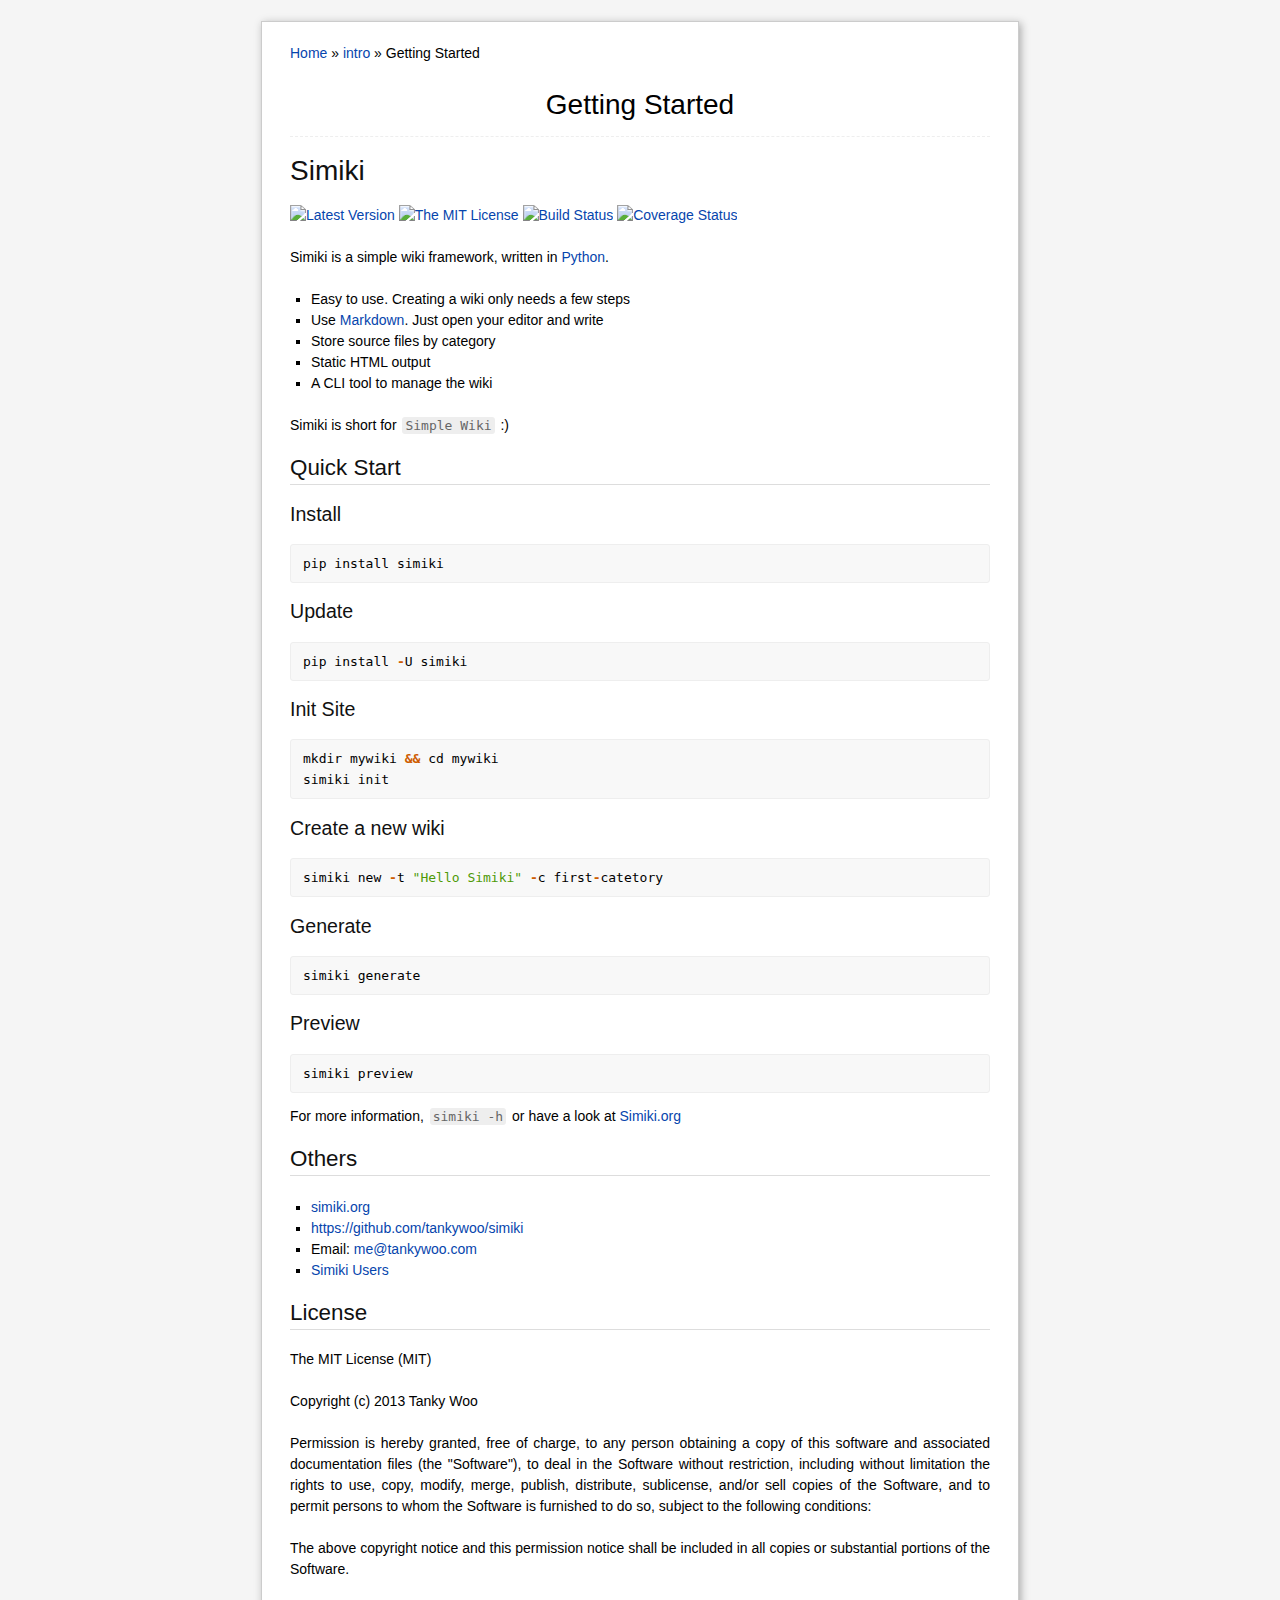
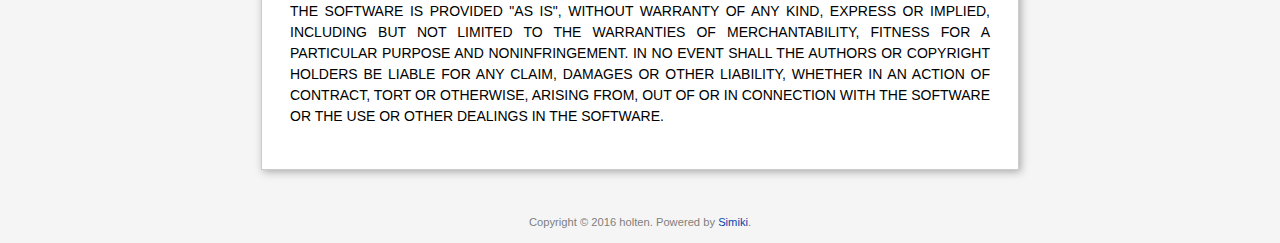
==== intro/gettingstarted.html @ 84a30e35 "first commit" ====
<!DOCTYPE HTML>
<html>
    <head>
        <link rel="Stylesheet" type="text/css" href="/static/css/style.css">
        <link rel="Stylesheet" type="text/css" href="/static/css/tango.css">
        <link rel="shortcut icon" href="/favicon.ico" type="image/x-icon">
        <link rel="icon" href="/favicon.ico" type="image/x-icon">
        <title>Getting Started - wiki·holten</title>
        <meta name="keywords" content="holten,wiki"/>
        <meta name="description" content="holten wiki"/>
        <meta http-equiv="Content-Type" content="text/html; charset=UTF-8">
    </head>

    <body>
        <div id="container">
            
<div id="header">
  <div id="post-nav"><a href="/">Home</a>&nbsp;»&nbsp;<a href="/#intro">intro</a>&nbsp;»&nbsp;Getting Started</div>
</div>
<div class="clearfix"></div>
<div id="title">Getting Started</div>
  <div id="content">
  <h1 id="simiki">Simiki</h1>
<p><a href="https://pypi.python.org/pypi/simiki"><img alt="Latest Version" src="http://img.shields.io/pypi/v/simiki.svg" /></a>
<a href="https://github.com/tankywoo/simiki/blob/master/LICENSE"><img alt="The MIT License" src="http://img.shields.io/badge/license-MIT-yellow.svg" /></a>
<a href="https://travis-ci.org/tankywoo/simiki"><img alt="Build Status" src="https://travis-ci.org/tankywoo/simiki.svg" /></a>
<a href="https://coveralls.io/r/tankywoo/simiki"><img alt="Coverage Status" src="https://img.shields.io/coveralls/tankywoo/simiki.svg" /></a></p>
<p>Simiki is a simple wiki framework, written in <a href="https://www.python.org/">Python</a>.</p>
<ul>
<li>Easy to use. Creating a wiki only needs a few steps</li>
<li>Use <a href="http://daringfireball.net/projects/markdown/">Markdown</a>. Just open your editor and write</li>
<li>Store source files by category</li>
<li>Static HTML output</li>
<li>A CLI tool to manage the wiki</li>
</ul>
<p>Simiki is short for <code>Simple Wiki</code> :)</p>
<h2 id="quick-start">Quick Start</h2>
<h3 id="install">Install</h3>
<div class="hlcode"><pre><span class="n">pip</span> <span class="n">install</span> <span class="n">simiki</span>
</pre></div>


<h3 id="update">Update</h3>
<div class="hlcode"><pre><span class="n">pip</span> <span class="n">install</span> <span class="o">-</span><span class="n">U</span> <span class="n">simiki</span>
</pre></div>


<h3 id="init-site">Init Site</h3>
<div class="hlcode"><pre><span class="n">mkdir</span> <span class="n">mywiki</span> <span class="o">&amp;&amp;</span> <span class="n">cd</span> <span class="n">mywiki</span>
<span class="n">simiki</span> <span class="n">init</span>
</pre></div>


<h3 id="create-a-new-wiki">Create a new wiki</h3>
<div class="hlcode"><pre><span class="n">simiki</span> <span class="n">new</span> <span class="o">-</span><span class="n">t</span> <span class="s">&quot;Hello Simiki&quot;</span> <span class="o">-</span><span class="n">c</span> <span class="n">first</span><span class="o">-</span><span class="n">catetory</span>
</pre></div>


<h3 id="generate">Generate</h3>
<div class="hlcode"><pre><span class="n">simiki</span> <span class="n">generate</span>
</pre></div>


<h3 id="preview">Preview</h3>
<div class="hlcode"><pre><span class="n">simiki</span> <span class="n">preview</span>
</pre></div>


<p>For more information, <code>simiki -h</code> or have a look at <a href="http://simiki.org">Simiki.org</a></p>
<h2 id="others">Others</h2>
<ul>
<li><a href="http://simiki.org">simiki.org</a></li>
<li><a href="https://github.com/tankywoo/simiki">https://github.com/tankywoo/simiki</a></li>
<li>Email: <a href="&#109;&#97;&#105;&#108;&#116;&#111;&#58;&#109;&#101;&#64;&#116;&#97;&#110;&#107;&#121;&#119;&#111;&#111;&#46;&#99;&#111;&#109;">&#109;&#101;&#64;&#116;&#97;&#110;&#107;&#121;&#119;&#111;&#111;&#46;&#99;&#111;&#109;</a></li>
<li><a href="https://github.com/tankywoo/simiki/wiki/Simiki-Users">Simiki Users</a></li>
</ul>
<h2 id="license">License</h2>
<p>The MIT License (MIT)</p>
<p>Copyright (c) 2013 Tanky Woo</p>
<p>Permission is hereby granted, free of charge, to any person obtaining a copy of
this software and associated documentation files (the "Software"), to deal in
the Software without restriction, including without limitation the rights to
use, copy, modify, merge, publish, distribute, sublicense, and/or sell copies of
the Software, and to permit persons to whom the Software is furnished to do so,
subject to the following conditions:</p>
<p>The above copyright notice and this permission notice shall be included in all
copies or substantial portions of the Software.</p>
<p>THE SOFTWARE IS PROVIDED "AS IS", WITHOUT WARRANTY OF ANY KIND, EXPRESS OR
IMPLIED, INCLUDING BUT NOT LIMITED TO THE WARRANTIES OF MERCHANTABILITY, FITNESS
FOR A PARTICULAR PURPOSE AND NONINFRINGEMENT. IN NO EVENT SHALL THE AUTHORS OR
COPYRIGHT HOLDERS BE LIABLE FOR ANY CLAIM, DAMAGES OR OTHER LIABILITY, WHETHER
IN AN ACTION OF CONTRACT, TORT OR OTHERWISE, ARISING FROM, OUT OF OR IN
CONNECTION WITH THE SOFTWARE OR THE USE OR OTHER DEALINGS IN THE SOFTWARE.</p>
</div>

        </div>
        <div id="footer">
            <span>
                Copyright © 2016 holten.
                Powered by <a href="http://simiki.org/" target="_blank">Simiki</a>.
            </span>
        </div>
        
    </body>
</html>
---- static/css/style.css ----
/*  
Theme Name: Simple
Author: Tanky Woo<me@tankywoo.com>
Author URI: http://www.wutianqi.com/
Description: Default theme for simiki.
Version: 0.1
License: The MIT License (MIT)
Tags: simple, single-columns, code, codehighlight, white, markdown
*/

/* Global Configuration */
/* IE6 ignores this and uses default size of 16pt */
html>body { font-size: 14px; }

html {
    font-size: 100%;
    overflow-y: scroll;
    -webkit-text-size-adjust: 100%;
    -ms-text-size-adjust: 100%;
}

body {
    font-family: "Helvetica Neue", "Segoe UI", Arial, Sans-Serif;
    line-height: 1.5em;
    background-color: whitesmoke;
}

a { color: #0645ad; text-decoration: none; }
a:visited { color: #0b0080; }
a:hover { color: #06e; text-decoration: underline; }
a:active { color: #faa700; }

p { margin: 0 0 1.5em 0; text-align: justify; }

h1, h2, h3, h4, h5, h6 {
    font-weight: normal;
    color: #111;
    line-height: 1em;
}

h1 { font-size: 2.0em; }
h2 { font-size: 1.6em; border-bottom: 1px solid #ddd; padding-bottom: 5px; overflow:hidden }
h3 { font-size: 1.4em; }
h4 { font-size: 1.2em; }
h5 { font-size: 1.0em; }
h6 { font-size: 0.8em; }

blockquote {
    color: #666;
    margin: 0;
    padding-left: 3em;
    border-left: 0.4em #eee solid;
}

hr {
    border: 1px solid silver;
    margin: 1em 0;
    padding: 0;
}

b, strong { font-weight: bold; }

ul, ol {
    margin: 1.5em 0;
    padding-left: 1.5em;
    line-height: 1.5em;
}

ul li { list-style-type: square; }

ul li p { margin: 0; }

img {
    border: 0;
    vertical-align: middle;
    margin: 0 auto;
    max-width: 100%;
}

table {
    border-collapse: collapse;
    border-spacing: 0;
    margin-bottom: 1em;
    border: 1px solid #ccc;
}

td {
    vertical-align: top;
    padding: 3px 6px;
}

/* Optimization for pre and code tag */
pre, code { 
    font-family: Consolas, "DejaVu Sans Mono", "Lucida Console", Monaco, Andale Mono, "MS Gothic", monospace;
    font-size: 13px;
    border-radius: 3px;
    -moz-border-radius: 3px;
    -webkit-border-radius: 3px;
    overflow: auto;
}

code {
    color: #666;
    background-color: #eee;
    margin: 0 2px;
    padding: 1px 3px;
}

pre { 
    border: 1px solid #eee;
    padding: 8px 12px;
    white-space: pre;
    white-space: -moz-pre-wrap; /* Firefox */
    white-space: -pre-wrap;     /* ancient Opera */
    white-space: -o-pre-wrap;   /* newer Opera */
    white-space: pre-wrap;      /* Chrome; W3C standard */
    word-wrap: break-word;      /* IE */
}

pre code {
    border: 0px !important;
    padding: 0;
    color: #000;
    background-color: #f8f8f8;
}

/* Custom Configuration */
#container {
    background: white;
    width: 50em;
    line-height: 1.5em;
    margin: 1.5em auto 3em auto;
    padding: 1.5em 2em;
    border: 1px solid #ccc;
    box-shadow: 2px 2px 8px #aaa;
    -webkit-box-shadow: 2px 2px 8px #aaa;
    -moz-box-shadow: 2px 2px 8px #aaa;
}

#wiki_title, #title {
    text-align: center;
    font-size: 2em;
    line-height: 1.5em;
    padding-bottom: 10px;
    margin: 20px 0;
}

#title {
    border-bottom: 1px dashed #eee;
}

#header {
}

#footer {
    margin: 10px auto;
    color: grey;
    font-size: 80%;
    text-align: center;
}

li.pagelist {
    width: 100%;
    margin-right: 1.5em;
    list-style-type: none;
    white-space: nowrap;
    overflow: hidden;
}

li.pagelist:before {
    content: "\0BB \020";
}

#index ul { margin: 0; }

/* Table of Contents */
.toc {
    margin: 0 0.5em;
    padding: 0.5em 1em;
    border: 1px solid silver;
    background-color: #ecf5ff;
    float: right;
    display: block;
    font-size: 90%;
}

.toc > .toctitle {
    display: block;
    text-align: center;
    font-weight: bold;
    margin-bottom: 1em;
}

.toc ul {
    margin: 0;
}

/* Hackers */
/* Hacker for codehilite */
table.codehilitetable {
    border-collapse: separate;
    border: 1px solid #eee;
    margin: 14px 0;
    border-radius: 3px;
    -moz-border-radius: 3px;
    -webkit-border-radius: 3px;
}

.codehilitetable pre {
    margin: 0;
    border: 0 none;
    box-shadow: none;
    -webkit-box-shadow: none;
    -moz-box-shadow: none;
}

.codehilitetable td {
    border: 0 none;
    padding: 0;
    margin: 0;
}

/* Clear the float problem */
.clearfix:after {
    visibility: hidden;
    clear: both;
    font-size: 0;
    content: ".";
    display: block;
    height: 0;
}


table.hlcodetable {
    border: 1px solid #eee;
    border-collapse: separate !important;
    border-radius: 3px;
    -moz-border-radius: 3px;
    -webkit-border-radius: 3px;
}

.hlcodetable td {
    padding: 0;
    border: none;
}

.hlcodetable .linenodiv {
    border-right: 1px solid #ccc;
}

.hlcodetable .linenodiv pre {
    margin: 0;
    border: none;
}

.hlcodetable .hlcode pre {
    margin: 0;
    border: none;
}
---- static/css/tango.css ----
pre .hll { background-color: #ffffcc }
pre  { background: #f8f8f8; }
pre .c { color: #8f5902; font-style: italic } /* Comment */
pre .g { color: #000000 } /* Generic */
pre .k { color: #204a87; font-weight: bold } /* Keyword */
pre .l { color: #000000 } /* Literal */
pre .n { color: #000000 } /* Name */
pre .o { color: #ce5c00; font-weight: bold } /* Operator */
pre .x { color: #000000 } /* Other */
pre .p { color: #000000; font-weight: bold } /* Punctuation */
pre .cm { color: #8f5902; font-style: italic } /* Comment.Multiline */
pre .cp { color: #8f5902; font-style: italic } /* Comment.Preproc */
pre .c1 { color: #8f5902; font-style: italic } /* Comment.Single */
pre .cs { color: #8f5902; font-style: italic } /* Comment.Special */
pre .gd { color: #a40000 } /* Generic.Deleted */
pre .ge { color: #000000; font-style: italic } /* Generic.Emph */
pre .gr { color: #ef2929 } /* Generic.Error */
pre .gh { color: #000080; font-weight: bold } /* Generic.Heading */
pre .gi { color: #00A000 } /* Generic.Inserted */
pre .go { color: #000000; font-style: italic } /* Generic.Output */
pre .gp { color: #8f5902 } /* Generic.Prompt */
pre .gs { color: #000000; font-weight: bold } /* Generic.Strong */
pre .gu { color: #800080; font-weight: bold } /* Generic.Subheading */
pre .gt { color: #a40000; font-weight: bold } /* Generic.Traceback */
pre .kc { color: #204a87; font-weight: bold } /* Keyword.Constant */
pre .kd { color: #204a87; font-weight: bold } /* Keyword.Declaration */
pre .kn { color: #204a87; font-weight: bold } /* Keyword.Namespace */
pre .kp { color: #204a87; font-weight: bold } /* Keyword.Pseudo */
pre .kr { color: #204a87; font-weight: bold } /* Keyword.Reserved */
pre .kt { color: #204a87; font-weight: bold } /* Keyword.Type */
pre .ld { color: #000000 } /* Literal.Date */
pre .m { color: #0000cf; font-weight: bold } /* Literal.Number */
pre .s { color: #4e9a06 } /* Literal.String */
pre .na { color: #c4a000 } /* Name.Attribute */
pre .nb { color: #204a87 } /* Name.Builtin */
pre .nc { color: #000000 } /* Name.Class */
pre .no { color: #000000 } /* Name.Constant */
pre .nd { color: #5c35cc; font-weight: bold } /* Name.Decorator */
pre .ni { color: #ce5c00 } /* Name.Entity */
pre .ne { color: #cc0000; font-weight: bold } /* Name.Exception */
pre .nf { color: #000000 } /* Name.Function */
pre .nl { color: #f57900 } /* Name.Label */
pre .nn { color: #000000 } /* Name.Namespace */
pre .nx { color: #000000 } /* Name.Other */
pre .py { color: #000000 } /* Name.Property */
pre .nt { color: #204a87; font-weight: bold } /* Name.Tag */
pre .nv { color: #000000 } /* Name.Variable */
pre .ow { color: #204a87; font-weight: bold } /* Operator.Word */
pre .w { color: #f8f8f8; text-decoration: underline } /* Text.Whitespace */
pre .mf { color: #0000cf; font-weight: bold } /* Literal.Number.Float */
pre .mh { color: #0000cf; font-weight: bold } /* Literal.Number.Hex */
pre .mi { color: #0000cf; font-weight: bold } /* Literal.Number.Integer */
pre .mo { color: #0000cf; font-weight: bold } /* Literal.Number.Oct */
pre .sb { color: #4e9a06 } /* Literal.String.Backtick */
pre .sc { color: #4e9a06 } /* Literal.String.Char */
pre .sd { color: #8f5902; font-style: italic } /* Literal.String.Doc */
pre .s2 { color: #4e9a06 } /* Literal.String.Double */
pre .se { color: #4e9a06 } /* Literal.String.Escape */
pre .sh { color: #4e9a06 } /* Literal.String.Heredoc */
pre .si { color: #4e9a06 } /* Literal.String.Interpol */
pre .sx { color: #4e9a06 } /* Literal.String.Other */
pre .sr { color: #4e9a06 } /* Literal.String.Regex */
pre .s1 { color: #4e9a06 } /* Literal.String.Single */
pre .ss { color: #4e9a06 } /* Literal.String.Symbol */
pre .bp { color: #3465a4 } /* Name.Builtin.Pseudo */
pre .vc { color: #000000 } /* Name.Variable.Class */
pre .vg { color: #000000 } /* Name.Variable.Global */
pre .vi { color: #000000 } /* Name.Variable.Instance */
pre .il { color: #0000cf; font-weight: bold } /* Literal.Number.Integer.Long */
.hlcode pre .hll { background-color: #ffffcc }
.hlcode pre  { background: #f8f8f8; }
.hlcode pre .c { color: #8f5902; font-style: italic } /* Comment */
.hlcode pre .g { color: #000000 } /* Generic */
.hlcode pre .k { color: #204a87; font-weight: bold } /* Keyword */
.hlcode pre .l { color: #000000 } /* Literal */
.hlcode pre .n { color: #000000 } /* Name */
.hlcode pre .o { color: #ce5c00; font-weight: bold } /* Operator */
.hlcode pre .x { color: #000000 } /* Other */
.hlcode pre .p { color: #000000; font-weight: bold } /* Punctuation */
.hlcode pre .cm { color: #8f5902; font-style: italic } /* Comment.Multiline */
.hlcode pre .cp { color: #8f5902; font-style: italic } /* Comment.Preproc */
.hlcode pre .c1 { color: #8f5902; font-style: italic } /* Comment.Single */
.hlcode pre .cs { color: #8f5902; font-style: italic } /* Comment.Special */
.hlcode pre .gd { color: #a40000 } /* Generic.Deleted */
.hlcode pre .ge { color: #000000; font-style: italic } /* Generic.Emph */
.hlcode pre .gr { color: #ef2929 } /* Generic.Error */
.hlcode pre .gh { color: #000080; font-weight: bold } /* Generic.Heading */
.hlcode pre .gi { color: #00A000 } /* Generic.Inserted */
.hlcode pre .go { color: #000000; font-style: italic } /* Generic.Output */
.hlcode pre .gp { color: #8f5902 } /* Generic.Prompt */
.hlcode pre .gs { color: #000000; font-weight: bold } /* Generic.Strong */
.hlcode pre .gu { color: #800080; font-weight: bold } /* Generic.Subheading */
.hlcode pre .gt { color: #a40000; font-weight: bold } /* Generic.Traceback */
.hlcode pre .kc { color: #204a87; font-weight: bold } /* Keyword.Constant */
.hlcode pre .kd { color: #204a87; font-weight: bold } /* Keyword.Declaration */
.hlcode pre .kn { color: #204a87; font-weight: bold } /* Keyword.Namespace */
.hlcode pre .kp { color: #204a87; font-weight: bold } /* Keyword.Pseudo */
.hlcode pre .kr { color: #204a87; font-weight: bold } /* Keyword.Reserved */
.hlcode pre .kt { color: #204a87; font-weight: bold } /* Keyword.Type */
.hlcode pre .ld { color: #000000 } /* Literal.Date */
.hlcode pre .m { color: #0000cf; font-weight: bold } /* Literal.Number */
.hlcode pre .s { color: #4e9a06 } /* Literal.String */
.hlcode pre .na { color: #c4a000 } /* Name.Attribute */
.hlcode pre .nb { color: #204a87 } /* Name.Builtin */
.hlcode pre .nc { color: #000000 } /* Name.Class */
.hlcode pre .no { color: #000000 } /* Name.Constant */
.hlcode pre .nd { color: #5c35cc; font-weight: bold } /* Name.Decorator */
.hlcode pre .ni { color: #ce5c00 } /* Name.Entity */
.hlcode pre .ne { color: #cc0000; font-weight: bold } /* Name.Exception */
.hlcode pre .nf { color: #000000 } /* Name.Function */
.hlcode pre .nl { color: #f57900 } /* Name.Label */
.hlcode pre .nn { color: #000000 } /* Name.Namespace */
.hlcode pre .nx { color: #000000 } /* Name.Other */
.hlcode pre .py { color: #000000 } /* Name.Property */
.hlcode pre .nt { color: #204a87; font-weight: bold } /* Name.Tag */
.hlcode pre .nv { color: #000000 } /* Name.Variable */
.hlcode pre .ow { color: #204a87; font-weight: bold } /* Operator.Word */
.hlcode pre .w { color: #f8f8f8; text-decoration: underline } /* Text.Whitespace */
.hlcode pre .mf { color: #0000cf; font-weight: bold } /* Literal.Number.Float */
.hlcode pre .mh { color: #0000cf; font-weight: bold } /* Literal.Number.Hex */
.hlcode pre .mi { color: #0000cf; font-weight: bold } /* Literal.Number.Integer */
.hlcode pre .mo { color: #0000cf; font-weight: bold } /* Literal.Number.Oct */
.hlcode pre .sb { color: #4e9a06 } /* Literal.String.Backtick */
.hlcode pre .sc { color: #4e9a06 } /* Literal.String.Char */
.hlcode pre .sd { color: #8f5902; font-style: italic } /* Literal.String.Doc */
.hlcode pre .s2 { color: #4e9a06 } /* Literal.String.Double */
.hlcode pre .se { color: #4e9a06 } /* Literal.String.Escape */
.hlcode pre .sh { color: #4e9a06 } /* Literal.String.Heredoc */
.hlcode pre .si { color: #4e9a06 } /* Literal.String.Interpol */
.hlcode pre .sx { color: #4e9a06 } /* Literal.String.Other */
.hlcode pre .sr { color: #4e9a06 } /* Literal.String.Regex */
.hlcode pre .s1 { color: #4e9a06 } /* Literal.String.Single */
.hlcode pre .ss { color: #4e9a06 } /* Literal.String.Symbol */
.hlcode pre .bp { color: #3465a4 } /* Name.Builtin.Pseudo */
.hlcode pre .vc { color: #000000 } /* Name.Variable.Class */
.hlcode pre .vg { color: #000000 } /* Name.Variable.Global */
.hlcode pre .vi { color: #000000 } /* Name.Variable.Instance */
.hlcode pre .il { color: #0000cf; font-weight: bold } /* Literal.Number.Integer.Long */
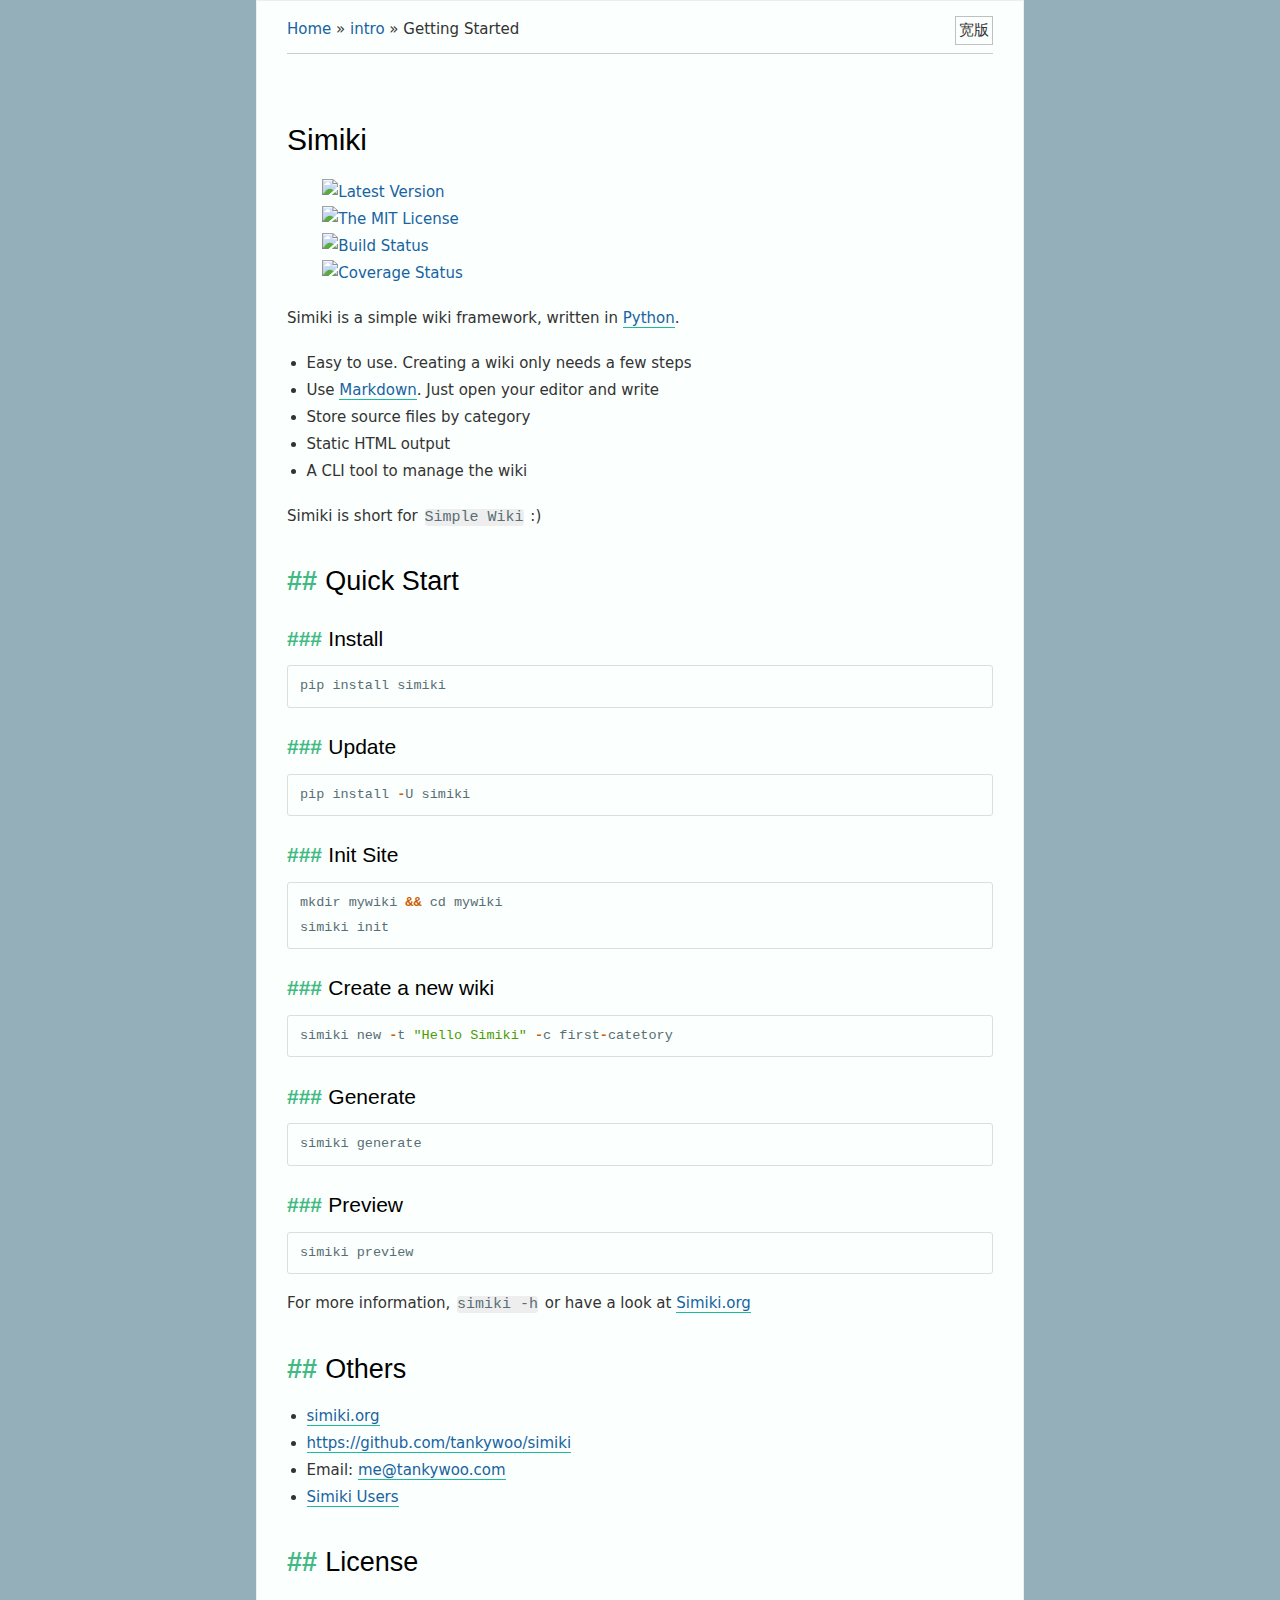
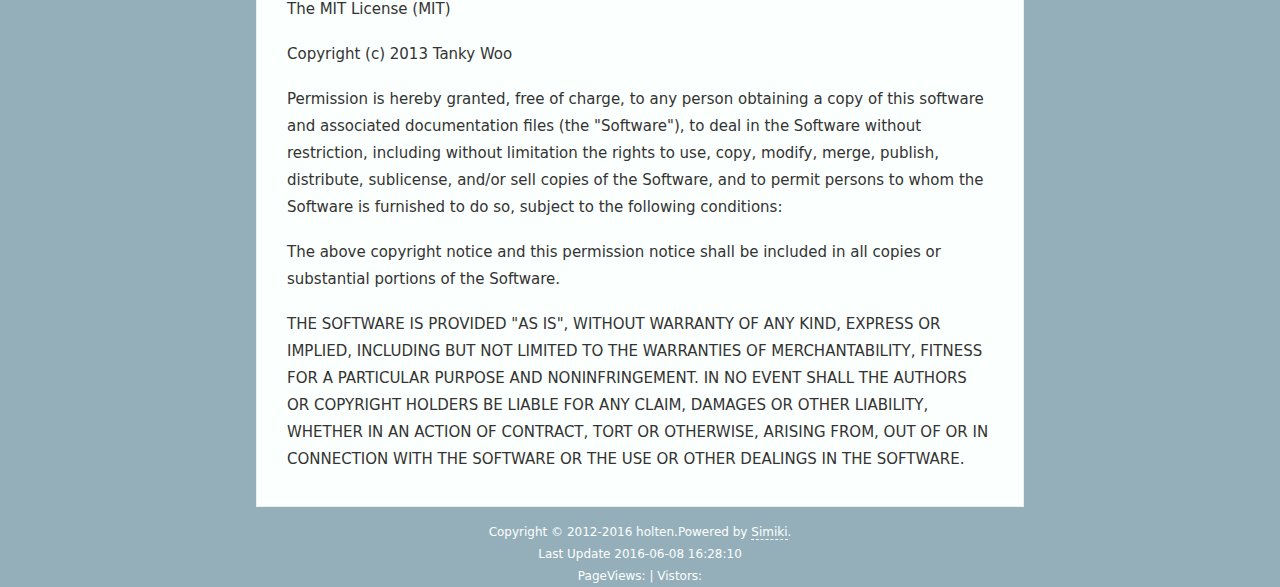
==== commit 7e68b2ac: "modify theme" ====
--- a/intro/gettingstarted.html
+++ b/intro/gettingstarted.html
@@ -1,26 +1,45 @@
 <!DOCTYPE HTML>
 <html>
     <head>
+        <link rel="Stylesheet" type="text/css" href="/static/css/typo.css">
+        <link rel="Stylesheet" type="text/css" href="/static/css/reset_typo.css">
+        <link rel="Stylesheet" type="text/css" href="/static/css/tango.css">
         <link rel="Stylesheet" type="text/css" href="/static/css/style.css">
-        <link rel="Stylesheet" type="text/css" href="/static/css/tango.css">
-        <link rel="shortcut icon" href="/favicon.ico" type="image/x-icon">
-        <link rel="icon" href="/favicon.ico" type="image/x-icon">
         <title>Getting Started - wiki·holten</title>
-        <meta name="keywords" content="holten,wiki"/>
-        <meta name="description" content="holten wiki"/>
+        <meta name="keywords" content="wiki,holten"/>
+        <meta name="description" content="Lise is beautiful."/>
         <meta http-equiv="Content-Type" content="text/html; charset=UTF-8">
+        
+<script src="http://apps.bdimg.com/libs/jquery/2.1.4/jquery.js"></script>
+<script language="javascript" type="text/javascript">
+    var oddClick = true;
+    $(document).ready(function() {
+      $('#toggle-button').click(function() {
+        $('#container').animate({
+          width: oddClick? "100%":"60%",
+        });
+        $(this).text(oddClick? "窄版":"宽版");
+        oddClick = !oddClick;
+      });
+    });
+</script>
+
     </head>
 
     <body>
-        <div id="container">
+        <div id="container" class="typo">
             
-<div id="header">
-  <div id="post-nav"><a href="/">Home</a>&nbsp;»&nbsp;<a href="/#intro">intro</a>&nbsp;»&nbsp;Getting Started</div>
-</div>
-<div class="clearfix"></div>
-<div id="title">Getting Started</div>
-  <div id="content">
-  <h1 id="simiki">Simiki</h1>
+    <div id="header">
+        <div id="post-nav">
+            <div id="toggle-button">宽版</div>
+            
+            <a href="/">Home</a> » <a href="/#intro">intro</a> » Getting Started
+            
+        </div>
+    </div>
+    <div class="clearfix"></div>
+    <div id="content">
+        <h1 id="simiki">Simiki</h1>
 <p><a href="https://pypi.python.org/pypi/simiki"><img alt="Latest Version" src="http://img.shields.io/pypi/v/simiki.svg" /></a>
 <a href="https://github.com/tankywoo/simiki/blob/master/LICENSE"><img alt="The MIT License" src="http://img.shields.io/badge/license-MIT-yellow.svg" /></a>
 <a href="https://travis-ci.org/tankywoo/simiki"><img alt="Build Status" src="https://travis-ci.org/tankywoo/simiki.svg" /></a>
@@ -91,15 +110,14 @@
 COPYRIGHT HOLDERS BE LIABLE FOR ANY CLAIM, DAMAGES OR OTHER LIABILITY, WHETHER
 IN AN ACTION OF CONTRACT, TORT OR OTHERWISE, ARISING FROM, OUT OF OR IN
 CONNECTION WITH THE SOFTWARE OR THE USE OR OTHER DEALINGS IN THE SOFTWARE.</p>
-</div>
+    </div>
 
         </div>
         <div id="footer">
-            <span>
-                Copyright © 2016 holten.
-                Powered by <a href="http://simiki.org/" target="_blank">Simiki</a>.
-            </span>
+              <p>Copyright © 2012-2016 holten.Powered by <a href="http://simiki.org/" target="_blank">Simiki</a>.</p>
+              <p>Last Update 2016-06-08 16:28:10</p>
+              <p>PageViews:<span id="busuanzi_value_site_pv"></span> | Vistors:<span id="busuanzi_value_site_uv"></span></p>
         </div>
-        
+        <script async src="//dn-lbstatics.qbox.me/busuanzi/2.3/busuanzi.pure.mini.js"></script>
     </body>
 </html>--- a/static/css/typo.css
+++ b/static/css/typo.css
@@ -0,0 +1,371 @@
+/*
+TYPO.CSS - a better way to manage the typography of your Chinese-lang-base site.
+
+Copyright (C) 2012 Sofish Lin http://sofish.de
+
+Permission is hereby granted, free of charge, to any person obtaining a copy of
+this software and associated documentation files (the "Software"), to deal in
+the Software without restriction, including without limitation the rights to
+use, copy, modify, merge, publish, distribute, sublicense, and/or sell copies
+of the Software, and to permit persons to whom the Software is furnished to do
+so, subject to the following conditions:
+
+The above copyright notice and this permission notice shall be included in all
+copies or substantial portions of the Software.
+
+THE SOFTWARE IS PROVIDED "AS IS", WITHOUT WARRANTY OF ANY KIND, EXPRESS OR
+IMPLIED, INCLUDING BUT NOT LIMITED TO THE WARRANTIES OF MERCHANTABILITY,
+FITNESS FOR A PARTICULAR PURPOSE AND NONINFRINGEMENT. IN NO EVENT SHALL THE
+AUTHORS OR COPYRIGHT HOLDERS BE LIABLE FOR ANY CLAIM, DAMAGES OR OTHER
+LIABILITY, WHETHER IN AN ACTION OF CONTRACT, TORT OR OTHERWISE, ARISING FROM,
+OUT OF OR IN CONNECTION WITH THE SOFTWARE OR THE USE OR OTHER DEALINGS IN THE
+SOFTWARE.
+ 
+Github: https://github.com/sofish/typo.css
+*/
+
+@charset "utf-8";
+
+/* 防止用户自定义背景颜色对网页的影响，添加让用户可以自定义字体 */
+html {
+  color: #333;
+  background: #fff;
+  -webkit-text-size-adjust: 100%;
+  -ms-text-size-adjust: 100%;
+  text-rendering: optimizelegibility;
+}
+
+/* 如果你的项目仅支持 IE9+ | Chrome | Firefox 等，推荐在 <html> 中添加 .borderbox 这个 class */
+html.borderbox *, html.borderbox *:before, html.borderbox *:after {
+  -moz-box-sizing: border-box;
+  -webkit-box-sizing: border-box;
+  box-sizing: border-box;
+}
+
+/* 内外边距通常让各个浏览器样式的表现位置不同 */
+body, dl, dt, dd, ul, ol, li, h1, h2, h3, h4, h5, h6, pre, code, form, fieldset, legend, input, textarea, p, blockquote, th, td, hr, button, article, aside, details, figcaption, figure, footer, header, menu, nav, section {
+  margin: 0;
+  padding: 0;
+}
+
+/* 重设 HTML5 标签, IE 需要在 js 中 createElement(TAG) */
+article, aside, details, figcaption, figure, footer, header, menu, nav, section {
+  display: block;
+}
+
+/* HTML5 媒体文件跟 img 保持一致 */
+audio, canvas, video {
+  display: inline-block;
+}
+
+/* 要注意表单元素并不继承父级 font 的问题 */
+body, button, input, select, textarea {
+  font: 300 1em/1.8 PingFang SC, Lantinghei SC, Microsoft Yahei, Hiragino Sans GB, Microsoft Sans Serif, WenQuanYi Micro Hei, sans;
+}
+
+button::-moz-focus-inner,
+input::-moz-focus-inner {
+  padding: 0;
+  border: 0;
+}
+
+/* 去掉各Table cell 的边距并让其边重合 */
+table {
+  border-collapse: collapse;
+  border-spacing: 0;
+}
+
+/* 去除默认边框 */
+fieldset, img {
+  border: 0;
+}
+
+/* 块/段落引用 */
+blockquote {
+  position: relative;
+  color: #999;
+  font-weight: 400;
+  border-left: 1px solid #1abc9c;
+  padding-left: 1em;
+  margin: 1em 3em 1em 2em;
+}
+
+@media only screen and ( max-width: 640px ) {
+  blockquote {
+    margin: 1em 0;
+  }
+}
+
+/* Firefox 以外，元素没有下划线，需添加 */
+acronym, abbr {
+  border-bottom: 1px dotted;
+  font-variant: normal;
+}
+
+/* 添加鼠标问号，进一步确保应用的语义是正确的（要知道，交互他们也有洁癖，如果你不去掉，那得多花点口舌） */
+abbr {
+  cursor: help;
+}
+
+/* 一致的 del 样式 */
+del {
+  text-decoration: line-through;
+}
+
+address, caption, cite, code, dfn, em, th, var {
+  font-style: normal;
+  font-weight: 400;
+}
+
+/* 去掉列表前的标识, li 会继承，大部分网站通常用列表来很多内容，所以应该当去 */
+ul, ol {
+  list-style: none;
+}
+
+/* 对齐是排版最重要的因素, 别让什么都居中 */
+caption, th {
+  text-align: left;
+}
+
+q:before, q:after {
+  content: '';
+}
+
+/* 统一上标和下标 */
+sub, sup {
+  font-size: 75%;
+  line-height: 0;
+  position: relative;
+}
+
+:root sub, :root sup {
+  vertical-align: baseline; /* for ie9 and other modern browsers */
+}
+
+sup {
+  top: -0.5em;
+}
+
+sub {
+  bottom: -0.25em;
+}
+
+/* 让链接在 hover 状态下显示下划线 */
+a {
+  color: #1abc9c;
+}
+
+a:hover {
+  text-decoration: underline;
+}
+
+.typo a {
+  border-bottom: 1px solid #1abc9c;
+}
+
+.typo a:hover {
+  border-bottom-color: #555;
+  color: #555;
+  text-decoration: none;
+}
+
+/* 默认不显示下划线，保持页面简洁 */
+ins, a {
+  text-decoration: none;
+}
+
+/* 专名号：虽然 u 已经重回 html5 Draft，但在所有浏览器中都是可以使用的，
+ * 要做到更好，向后兼容的话，添加 class="typo-u" 来显示专名号
+ * 关于 <u> 标签：http://www.whatwg.org/specs/web-apps/current-work/multipage/text-level-semantics.html#the-u-element
+ * 被放弃的是 4，之前一直搞错 http://www.w3.org/TR/html401/appendix/changes.html#idx-deprecated
+ * 一篇关于 <u> 标签的很好文章：http://html5doctor.com/u-element/
+ */
+u, .typo-u {
+  text-decoration: underline;
+}
+
+/* 标记，类似于手写的荧光笔的作用 */
+mark {
+  background: #fffdd1;
+  border-bottom: 1px solid #ffedce;
+  padding: 2px;
+  margin: 0 5px;
+}
+
+/* 代码片断 */
+pre, code, pre tt {
+  font-family: Courier, 'Courier New', monospace;
+}
+
+pre {
+  background: #f8f8f8;
+  border: 1px solid #ddd;
+  padding: 1em 1.5em;
+  display: block;
+  -webkit-overflow-scrolling: touch;
+}
+
+/* 一致化 horizontal rule */
+hr {
+  border: none;
+  border-bottom: 1px solid #cfcfcf;
+  margin-bottom: 0.8em;
+  height: 10px;
+}
+
+/* 底部印刷体、版本等标记 */
+small, .typo-small,
+  /* 图片说明 */
+figcaption {
+  font-size: 0.9em;
+  color: #888;
+}
+
+strong, b {
+  font-weight: bold;
+  color: #000;
+}
+
+/* 可拖动文件添加拖动手势 */
+[draggable] {
+  cursor: move;
+}
+
+.clearfix:before, .clearfix:after {
+  content: "";
+  display: table;
+}
+
+.clearfix:after {
+  clear: both;
+}
+
+.clearfix {
+  zoom: 1;
+}
+
+/* 强制文本换行 */
+.textwrap, .textwrap td, .textwrap th {
+  word-wrap: break-word;
+  word-break: break-all;
+}
+
+.textwrap-table {
+  table-layout: fixed;
+}
+
+/* 提供 serif 版本的字体设置: iOS 下中文自动 fallback 到 sans-serif */
+.serif {
+  font-family: Palatino, Optima, Georgia, serif;
+}
+
+/* 保证块/段落之间的空白隔行 */
+.typo p, .typo pre, .typo ul, .typo ol, .typo dl, .typo form, .typo hr, .typo table,
+.typo-p, .typo-pre, .typo-ul, .typo-ol, .typo-dl, .typo-form, .typo-hr, .typo-table, blockquote {
+  margin-bottom: 1.2em
+}
+
+h1, h2, h3, h4, h5, h6 {
+  font-family: PingFang SC, Verdana, Helvetica Neue, Microsoft Yahei, Hiragino Sans GB, Microsoft Sans Serif, WenQuanYi Micro Hei, sans-serif;
+  font-weight: 100;
+  color: #000;
+  line-height: 1.35;
+}
+
+/* 标题应该更贴紧内容，并与其他块区分，margin 值要相应做优化 */
+.typo h1, .typo h2, .typo h3, .typo h4, .typo h5, .typo h6,
+.typo-h1, .typo-h2, .typo-h3, .typo-h4, .typo-h5, .typo-h6 {
+  margin-top: 1.2em;
+  margin-bottom: 0.6em;
+  line-height: 1.35;
+}
+
+.typo h1, .typo-h1 {
+  font-size: 2em;
+}
+
+.typo h2, .typo-h2 {
+  font-size: 1.8em;
+}
+
+.typo h3, .typo-h3 {
+  font-size: 1.6em;
+}
+
+.typo h4, .typo-h4 {
+  font-size: 1.4em;
+}
+
+.typo h5, .typo h6, .typo-h5, .typo-h6 {
+  font-size: 1.2em;
+}
+
+/* 在文章中，应该还原 ul 和 ol 的样式 */
+.typo ul, .typo-ul {
+  margin-left: 1.3em;
+  list-style: disc;
+}
+
+.typo ol, .typo-ol {
+  list-style: decimal;
+  margin-left: 1.9em;
+}
+
+.typo li ul, .typo li ol, .typo-ul ul, .typo-ul ol, .typo-ol ul, .typo-ol ol {
+  margin-bottom: 0.8em;
+  margin-left: 2em;
+}
+
+.typo li ul, .typo-ul ul, .typo-ol ul {
+  list-style: circle;
+}
+
+/* 同 ul/ol，在文章中应用 table 基本格式 */
+.typo table th, .typo table td, .typo-table th, .typo-table td, .typo table caption {
+  border: 1px solid #ddd;
+  padding: 0.5em 1em;
+  color: #666;
+}
+
+.typo table th, .typo-table th {
+  background: #fbfbfb;
+}
+
+.typo table thead th, .typo-table thead th {
+  background: #f1f1f1;
+}
+
+.typo table caption {
+  border-bottom: none;
+}
+
+/* 去除 webkit 中 input 和 textarea 的默认样式  */
+.typo-input, .typo-textarea {
+  -webkit-appearance: none;
+  border-radius: 0;
+}
+
+.typo-em, .typo em, legend, caption {
+  color: #000;
+  font-weight: inherit;
+}
+
+/* 着重号，只能在少量（少于100个字符）且全是全角字符的情况下使用 */
+.typo-em {
+  position: relative;
+}
+
+.typo-em:after {
+  position: absolute;
+  top: 0.65em;
+  left: 0;
+  width: 100%;
+  overflow: hidden;
+  white-space: nowrap;
+  content: "・・・・・・・・・・・・・・・・・・・・・・・・・・・・・・・・・・・・・・・・・・・・・・・・・・・・・・・・・・・・・・・・・・・・・・・・・・・・・・・・・・・・・・・・・・・・・・・・・・・・";
+}
+
+/* Responsive images */
+.typo img {
+  max-width: 100%;
+}
--- a/static/css/tango.css
+++ b/static/css/tango.css
@@ -1,25 +1,25 @@
 pre .hll { background-color: #ffffcc }
 pre  { background: #f8f8f8; }
 pre .c { color: #8f5902; font-style: italic } /* Comment */
-pre .g { color: #000000 } /* Generic */
+pre .g { color: #586e75 } /* Generic */
 pre .k { color: #204a87; font-weight: bold } /* Keyword */
-pre .l { color: #000000 } /* Literal */
-pre .n { color: #000000 } /* Name */
+pre .l { color: #586e75 } /* Literal */
+pre .n { color: #586e75 } /* Name */
 pre .o { color: #ce5c00; font-weight: bold } /* Operator */
-pre .x { color: #000000 } /* Other */
-pre .p { color: #000000; font-weight: bold } /* Punctuation */
+pre .x { color: #586e75 } /* Other */
+pre .p { color: #586e75; font-weight: bold } /* Punctuation */
 pre .cm { color: #8f5902; font-style: italic } /* Comment.Multiline */
 pre .cp { color: #8f5902; font-style: italic } /* Comment.Preproc */
 pre .c1 { color: #8f5902; font-style: italic } /* Comment.Single */
 pre .cs { color: #8f5902; font-style: italic } /* Comment.Special */
 pre .gd { color: #a40000 } /* Generic.Deleted */
-pre .ge { color: #000000; font-style: italic } /* Generic.Emph */
+pre .ge { color: #586e75; font-style: italic } /* Generic.Emph */
 pre .gr { color: #ef2929 } /* Generic.Error */
 pre .gh { color: #000080; font-weight: bold } /* Generic.Heading */
 pre .gi { color: #00A000 } /* Generic.Inserted */
-pre .go { color: #000000; font-style: italic } /* Generic.Output */
+pre .go { color: #586e75; font-style: italic } /* Generic.Output */
 pre .gp { color: #8f5902 } /* Generic.Prompt */
-pre .gs { color: #000000; font-weight: bold } /* Generic.Strong */
+pre .gs { color: #586e75; font-weight: bold } /* Generic.Strong */
 pre .gu { color: #800080; font-weight: bold } /* Generic.Subheading */
 pre .gt { color: #a40000; font-weight: bold } /* Generic.Traceback */
 pre .kc { color: #204a87; font-weight: bold } /* Keyword.Constant */
@@ -28,23 +28,23 @@
 pre .kp { color: #204a87; font-weight: bold } /* Keyword.Pseudo */
 pre .kr { color: #204a87; font-weight: bold } /* Keyword.Reserved */
 pre .kt { color: #204a87; font-weight: bold } /* Keyword.Type */
-pre .ld { color: #000000 } /* Literal.Date */
+pre .ld { color: #586e75 } /* Literal.Date */
 pre .m { color: #0000cf; font-weight: bold } /* Literal.Number */
 pre .s { color: #4e9a06 } /* Literal.String */
 pre .na { color: #c4a000 } /* Name.Attribute */
 pre .nb { color: #204a87 } /* Name.Builtin */
-pre .nc { color: #000000 } /* Name.Class */
-pre .no { color: #000000 } /* Name.Constant */
+pre .nc { color: #586e75 } /* Name.Class */
+pre .no { color: #586e75 } /* Name.Constant */
 pre .nd { color: #5c35cc; font-weight: bold } /* Name.Decorator */
 pre .ni { color: #ce5c00 } /* Name.Entity */
 pre .ne { color: #cc0000; font-weight: bold } /* Name.Exception */
-pre .nf { color: #000000 } /* Name.Function */
+pre .nf { color: #586e75 } /* Name.Function */
 pre .nl { color: #f57900 } /* Name.Label */
-pre .nn { color: #000000 } /* Name.Namespace */
-pre .nx { color: #000000 } /* Name.Other */
-pre .py { color: #000000 } /* Name.Property */
+pre .nn { color: #586e75 } /* Name.Namespace */
+pre .nx { color: #586e75 } /* Name.Other */
+pre .py { color: #586e75 } /* Name.Property */
 pre .nt { color: #204a87; font-weight: bold } /* Name.Tag */
-pre .nv { color: #000000 } /* Name.Variable */
+pre .nv { color: #586e75 } /* Name.Variable */
 pre .ow { color: #204a87; font-weight: bold } /* Operator.Word */
 pre .w { color: #f8f8f8; text-decoration: underline } /* Text.Whitespace */
 pre .mf { color: #0000cf; font-weight: bold } /* Literal.Number.Float */
@@ -63,32 +63,32 @@
 pre .s1 { color: #4e9a06 } /* Literal.String.Single */
 pre .ss { color: #4e9a06 } /* Literal.String.Symbol */
 pre .bp { color: #3465a4 } /* Name.Builtin.Pseudo */
-pre .vc { color: #000000 } /* Name.Variable.Class */
-pre .vg { color: #000000 } /* Name.Variable.Global */
-pre .vi { color: #000000 } /* Name.Variable.Instance */
+pre .vc { color: #586e75 } /* Name.Variable.Class */
+pre .vg { color: #586e75 } /* Name.Variable.Global */
+pre .vi { color: #586e75 } /* Name.Variable.Instance */
 pre .il { color: #0000cf; font-weight: bold } /* Literal.Number.Integer.Long */
 .hlcode pre .hll { background-color: #ffffcc }
 .hlcode pre  { background: #f8f8f8; }
 .hlcode pre .c { color: #8f5902; font-style: italic } /* Comment */
-.hlcode pre .g { color: #000000 } /* Generic */
+.hlcode pre .g { color: #586e75 } /* Generic */
 .hlcode pre .k { color: #204a87; font-weight: bold } /* Keyword */
-.hlcode pre .l { color: #000000 } /* Literal */
-.hlcode pre .n { color: #000000 } /* Name */
+.hlcode pre .l { color: #586e75 } /* Literal */
+.hlcode pre .n { color: #586e75 } /* Name */
 .hlcode pre .o { color: #ce5c00; font-weight: bold } /* Operator */
-.hlcode pre .x { color: #000000 } /* Other */
-.hlcode pre .p { color: #000000; font-weight: bold } /* Punctuation */
+.hlcode pre .x { color: #586e75 } /* Other */
+.hlcode pre .p { color: #586e75; font-weight: bold } /* Punctuation */
 .hlcode pre .cm { color: #8f5902; font-style: italic } /* Comment.Multiline */
 .hlcode pre .cp { color: #8f5902; font-style: italic } /* Comment.Preproc */
 .hlcode pre .c1 { color: #8f5902; font-style: italic } /* Comment.Single */
 .hlcode pre .cs { color: #8f5902; font-style: italic } /* Comment.Special */
 .hlcode pre .gd { color: #a40000 } /* Generic.Deleted */
-.hlcode pre .ge { color: #000000; font-style: italic } /* Generic.Emph */
+.hlcode pre .ge { color: #586e75; font-style: italic } /* Generic.Emph */
 .hlcode pre .gr { color: #ef2929 } /* Generic.Error */
 .hlcode pre .gh { color: #000080; font-weight: bold } /* Generic.Heading */
 .hlcode pre .gi { color: #00A000 } /* Generic.Inserted */
-.hlcode pre .go { color: #000000; font-style: italic } /* Generic.Output */
+.hlcode pre .go { color: #586e75; font-style: italic } /* Generic.Output */
 .hlcode pre .gp { color: #8f5902 } /* Generic.Prompt */
-.hlcode pre .gs { color: #000000; font-weight: bold } /* Generic.Strong */
+.hlcode pre .gs { color: #586e75; font-weight: bold } /* Generic.Strong */
 .hlcode pre .gu { color: #800080; font-weight: bold } /* Generic.Subheading */
 .hlcode pre .gt { color: #a40000; font-weight: bold } /* Generic.Traceback */
 .hlcode pre .kc { color: #204a87; font-weight: bold } /* Keyword.Constant */
@@ -97,23 +97,23 @@
 .hlcode pre .kp { color: #204a87; font-weight: bold } /* Keyword.Pseudo */
 .hlcode pre .kr { color: #204a87; font-weight: bold } /* Keyword.Reserved */
 .hlcode pre .kt { color: #204a87; font-weight: bold } /* Keyword.Type */
-.hlcode pre .ld { color: #000000 } /* Literal.Date */
+.hlcode pre .ld { color: #586e75 } /* Literal.Date */
 .hlcode pre .m { color: #0000cf; font-weight: bold } /* Literal.Number */
 .hlcode pre .s { color: #4e9a06 } /* Literal.String */
 .hlcode pre .na { color: #c4a000 } /* Name.Attribute */
 .hlcode pre .nb { color: #204a87 } /* Name.Builtin */
-.hlcode pre .nc { color: #000000 } /* Name.Class */
-.hlcode pre .no { color: #000000 } /* Name.Constant */
+.hlcode pre .nc { color: #586e75 } /* Name.Class */
+.hlcode pre .no { color: #586e75 } /* Name.Constant */
 .hlcode pre .nd { color: #5c35cc; font-weight: bold } /* Name.Decorator */
 .hlcode pre .ni { color: #ce5c00 } /* Name.Entity */
 .hlcode pre .ne { color: #cc0000; font-weight: bold } /* Name.Exception */
-.hlcode pre .nf { color: #000000 } /* Name.Function */
+.hlcode pre .nf { color: #586e75 } /* Name.Function */
 .hlcode pre .nl { color: #f57900 } /* Name.Label */
-.hlcode pre .nn { color: #000000 } /* Name.Namespace */
-.hlcode pre .nx { color: #000000 } /* Name.Other */
-.hlcode pre .py { color: #000000 } /* Name.Property */
+.hlcode pre .nn { color: #586e75 } /* Name.Namespace */
+.hlcode pre .nx { color: #586e75 } /* Name.Other */
+.hlcode pre .py { color: #586e75 } /* Name.Property */
 .hlcode pre .nt { color: #204a87; font-weight: bold } /* Name.Tag */
-.hlcode pre .nv { color: #000000 } /* Name.Variable */
+.hlcode pre .nv { color: #586e75 } /* Name.Variable */
 .hlcode pre .ow { color: #204a87; font-weight: bold } /* Operator.Word */
 .hlcode pre .w { color: #f8f8f8; text-decoration: underline } /* Text.Whitespace */
 .hlcode pre .mf { color: #0000cf; font-weight: bold } /* Literal.Number.Float */
@@ -132,7 +132,7 @@
 .hlcode pre .s1 { color: #4e9a06 } /* Literal.String.Single */
 .hlcode pre .ss { color: #4e9a06 } /* Literal.String.Symbol */
 .hlcode pre .bp { color: #3465a4 } /* Name.Builtin.Pseudo */
-.hlcode pre .vc { color: #000000 } /* Name.Variable.Class */
-.hlcode pre .vg { color: #000000 } /* Name.Variable.Global */
-.hlcode pre .vi { color: #000000 } /* Name.Variable.Instance */
+.hlcode pre .vc { color: #586e75 } /* Name.Variable.Class */
+.hlcode pre .vg { color: #586e75 } /* Name.Variable.Global */
+.hlcode pre .vi { color: #586e75 } /* Name.Variable.Instance */
 .hlcode pre .il { color: #0000cf; font-weight: bold } /* Literal.Number.Integer.Long */
--- a/static/css/style.css
+++ b/static/css/style.css
@@ -1,16 +1,24 @@
-/*  
-Theme Name: Simple
+/*
+Theme Name: YASimple
 Author: Tanky Woo<me@tankywoo.com>
-Author URI: http://www.wutianqi.com/
-Description: Default theme for simiki.
+Author URI: https://tankywoo.com
+Home Page: https://github.com/tankywoo/yasimple
+Description: Yet another simple theme for simiki.
 Version: 0.1
 License: The MIT License (MIT)
 Tags: simple, single-columns, code, codehighlight, white, markdown
 */
 
 /* Global Configuration */
+
+html, body {
+    margin: 0;
+    padding: 0;
+    height: 100%;
+}
+
 /* IE6 ignores this and uses default size of 16pt */
-html>body { font-size: 14px; }
+html>body { font-size: 15px; }
 
 html {
     font-size: 100%;
@@ -20,68 +28,31 @@
 }
 
 body {
-    font-family: "Helvetica Neue", "Segoe UI", Arial, Sans-Serif;
-    line-height: 1.5em;
-    background-color: whitesmoke;
-}
-
-a { color: #0645ad; text-decoration: none; }
-a:visited { color: #0b0080; }
-a:hover { color: #06e; text-decoration: underline; }
-a:active { color: #faa700; }
-
-p { margin: 0 0 1.5em 0; text-align: justify; }
-
-h1, h2, h3, h4, h5, h6 {
-    font-weight: normal;
-    color: #111;
-    line-height: 1em;
-}
-
-h1 { font-size: 2.0em; }
-h2 { font-size: 1.6em; border-bottom: 1px solid #ddd; padding-bottom: 5px; overflow:hidden }
-h3 { font-size: 1.4em; }
-h4 { font-size: 1.2em; }
-h5 { font-size: 1.0em; }
-h6 { font-size: 0.8em; }
+    /* font-family: "Helvetica Neue", "Segoe UI", Arial, Sans-Serif; */
+    /* font-family: Monaco, 'Courier New', monospace; */
+    background-color: #95afba;
+}
+
+
+a { color: #1863a1; text-decoration: none; }
+a:visited { color: #1863a1; }
+a:hover { color: #a00; text-decoration: underline; }
+a:active { color: #1863a1; }
+
+p { margin: 0 0 1em 0; }
 
 blockquote {
     color: #666;
     margin: 0;
-    padding-left: 3em;
-    border-left: 0.4em #eee solid;
-}
-
-hr {
-    border: 1px solid silver;
-    margin: 1em 0;
-    padding: 0;
-}
-
-b, strong { font-weight: bold; }
-
-ul, ol {
-    margin: 1.5em 0;
-    padding-left: 1.5em;
-    line-height: 1.5em;
-}
-
-ul li { list-style-type: square; }
-
-ul li p { margin: 0; }
-
-img {
-    border: 0;
-    vertical-align: middle;
-    margin: 0 auto;
-    max-width: 100%;
+    padding-left: 1em;
+    border-left: 0.3em #eee solid;
 }
 
 table {
     border-collapse: collapse;
     border-spacing: 0;
     margin-bottom: 1em;
-    border: 1px solid #ccc;
+    border: 1px solid #eee;
 }
 
 td {
@@ -91,8 +62,10 @@
 
 /* Optimization for pre and code tag */
 pre, code { 
-    font-family: Consolas, "DejaVu Sans Mono", "Lucida Console", Monaco, Andale Mono, "MS Gothic", monospace;
-    font-size: 13px;
+    /* font-family: Consolas, "DejaVu Sans Mono", "Lucida Console", Monaco, Andale Mono, "MS Gothic", monospace; */
+    /* font-family: Consolas, "Liberation Mono", Menlo, Courier, monospace; +++++ */
+    font-size: 90%;
+    color: #586E75;
     border-radius: 3px;
     -moz-border-radius: 3px;
     -webkit-border-radius: 3px;
@@ -100,14 +73,12 @@
 }
 
 code {
-    color: #666;
     background-color: #eee;
     margin: 0 2px;
     padding: 1px 3px;
 }
 
-pre { 
-    border: 1px solid #eee;
+pre {
     padding: 8px 12px;
     white-space: pre;
     white-space: -moz-pre-wrap; /* Firefox */
@@ -121,46 +92,66 @@
     border: 0px !important;
     padding: 0;
     color: #000;
-    background-color: #f8f8f8;
+    /* background-color: #f8f8f8; */
 }
 
 /* Custom Configuration */
-#container {
-    background: white;
-    width: 50em;
-    line-height: 1.5em;
-    margin: 1.5em auto 3em auto;
-    padding: 1.5em 2em;
-    border: 1px solid #ccc;
-    box-shadow: 2px 2px 8px #aaa;
-    -webkit-box-shadow: 2px 2px 8px #aaa;
-    -moz-box-shadow: 2px 2px 8px #aaa;
-}
-
-#wiki_title, #title {
-    text-align: center;
-    font-size: 2em;
-    line-height: 1.5em;
+#header {
+    border-bottom: 1px solid #ccc;
+    margin-bottom: 30px;
     padding-bottom: 10px;
-    margin: 20px 0;
-}
-
-#title {
-    border-bottom: 1px dashed #eee;
-}
-
-#header {
+}
+
+#header a {
+    border-bottom: none;
 }
 
 #footer {
     margin: 10px auto;
-    color: grey;
+    color: #fbfffd;
     font-size: 80%;
     text-align: center;
 }
 
+#footer p {
+    margin: 0;
+}
+
+#footer a, #footer a:visited, #footer a:hover, #footer a:active {
+    color: #fbfffd;
+    border-bottom: 1px dashed #fbfffd;
+    text-decoration: none;
+}
+
+#container {
+    width: 60%;
+    /* max-width: 960px; */
+    margin: 0 auto 1em auto;
+    padding: 1em 2em;
+    background-color: #fbfffd;
+    border: 1px solid #eee;
+    -webkit-box-sizing: border-box;
+    -moz-box-sizing: border-box;
+    box-sizing: border-box;
+}
+
+.category_item a {
+    color: #333;
+}
+
+.category_item a:hover {
+    color: #333;
+    border-bottom: 1px dashed #a1a1a1;
+}
+
+#site_title {
+    text-align: center;
+    font-size: 1.5em;
+    padding-bottom: 10px;
+}
+
 li.pagelist {
-    width: 100%;
+    width: 22em;
     margin-right: 1.5em;
     list-style-type: none;
     white-space: nowrap;
@@ -168,20 +159,68 @@
 }
 
 li.pagelist:before {
-    content: "\0BB \020";
-}
-
-#index ul { margin: 0; }
+    /* content: "\0BB \020"; */
+}
+
+.category {
+    border-top: 1px solid #ccc;
+    padding-top: 1em;
+}
+
+.category_name {
+    float: right;
+    text-align: right;
+    width: 300px;
+    word-wrap: break-word;
+}
+
+.category_list {
+    /* float: left; */
+}
+
+#container .category h2{ color: #ccc; }
+
+#content img {
+    border: 0;
+    vertical-align: middle;
+    margin: 0 auto;
+    max-width: 90%;
+    display: block;
+}
+
+#content h2 {
+    font-size: 1.8em;
+}
+
+#content h3 {
+    font-size: 1.4em;
+}
+
+#content h2:before, #content h3:before {
+  color: #42b983;
+  margin-right: 0.3em;
+  font-weight: bold;
+}
+
+#content h2:before { content: "##"; }
+
+#content h3:before { content: "###"; }
+
+#toggle-button {
+    float: right;
+    border: 1px solid silver;
+    padding: 0 3px;
+}
 
 /* Table of Contents */
 .toc {
     margin: 0 0.5em;
     padding: 0.5em 1em;
-    border: 1px solid silver;
+    border: 1px dashed silver;
     background-color: #ecf5ff;
     float: right;
     display: block;
-    font-size: 90%;
+    font-size: 75%;
 }
 
 .toc > .toctitle {
@@ -193,32 +232,55 @@
 
 .toc ul {
     margin: 0;
+    padding-left: 1.5em;
+}
+
+.toc a{
+    border: none;
 }
 
 /* Hackers */
 /* Hacker for codehilite */
-table.codehilitetable {
-    border-collapse: separate;
-    border: 1px solid #eee;
-    margin: 14px 0;
+.hlcodetable {
+    border: 0;
+    border-collapse: separate !important;
     border-radius: 3px;
     -moz-border-radius: 3px;
     -webkit-border-radius: 3px;
 }
 
-.codehilitetable pre {
-    margin: 0;
-    border: 0 none;
-    box-shadow: none;
-    -webkit-box-shadow: none;
-    -moz-box-shadow: none;
-}
-
-.codehilitetable td {
-    border: 0 none;
-    padding: 0;
-    margin: 0;
-}
+.hlcodetable td { padding: 0; border: 0 none; margin: 0; }
+
+.hlcodetable .linenodiv {
+    border-right: 1px solid #ddd;
+}
+
+.hlcodetable .linenodiv pre, .hlcodetable .hlcode pre { margin: 0; border: none; }
+
+.hlcode {
+    /* margin: 0 0 1em 0; */
+    margin: 0;
+    color: #586E75;
+}
+
+table.hlcodetable {
+    border: 1px solid #ddd;
+}
+
+.hlcode, table.hlcodetable {
+    margin: 0;
+}
+
+.hlcodetable .linenos {
+    width: 5%;
+}
+
+.hlcode pre{
+    background-color: #fbfffd;
+}
+
+/* Pygments them, Punctuation and Name */
+.hlcode pre .p, .hlcode pre .n { color: #586E75; }
 
 /* Clear the float problem */
 .clearfix:after {
@@ -229,31 +291,3 @@
     display: block;
     height: 0;
 }
-
-
-table.hlcodetable {
-    border: 1px solid #eee;
-    border-collapse: separate !important;
-    border-radius: 3px;
-    -moz-border-radius: 3px;
-    -webkit-border-radius: 3px;
-}
-
-.hlcodetable td {
-    padding: 0;
-    border: none;
-}
-
-.hlcodetable .linenodiv {
-    border-right: 1px solid #ccc;
-}
-
-.hlcodetable .linenodiv pre {
-    margin: 0;
-    border: none;
-}
-
-.hlcodetable .hlcode pre {
-    margin: 0;
-    border: none;
-}
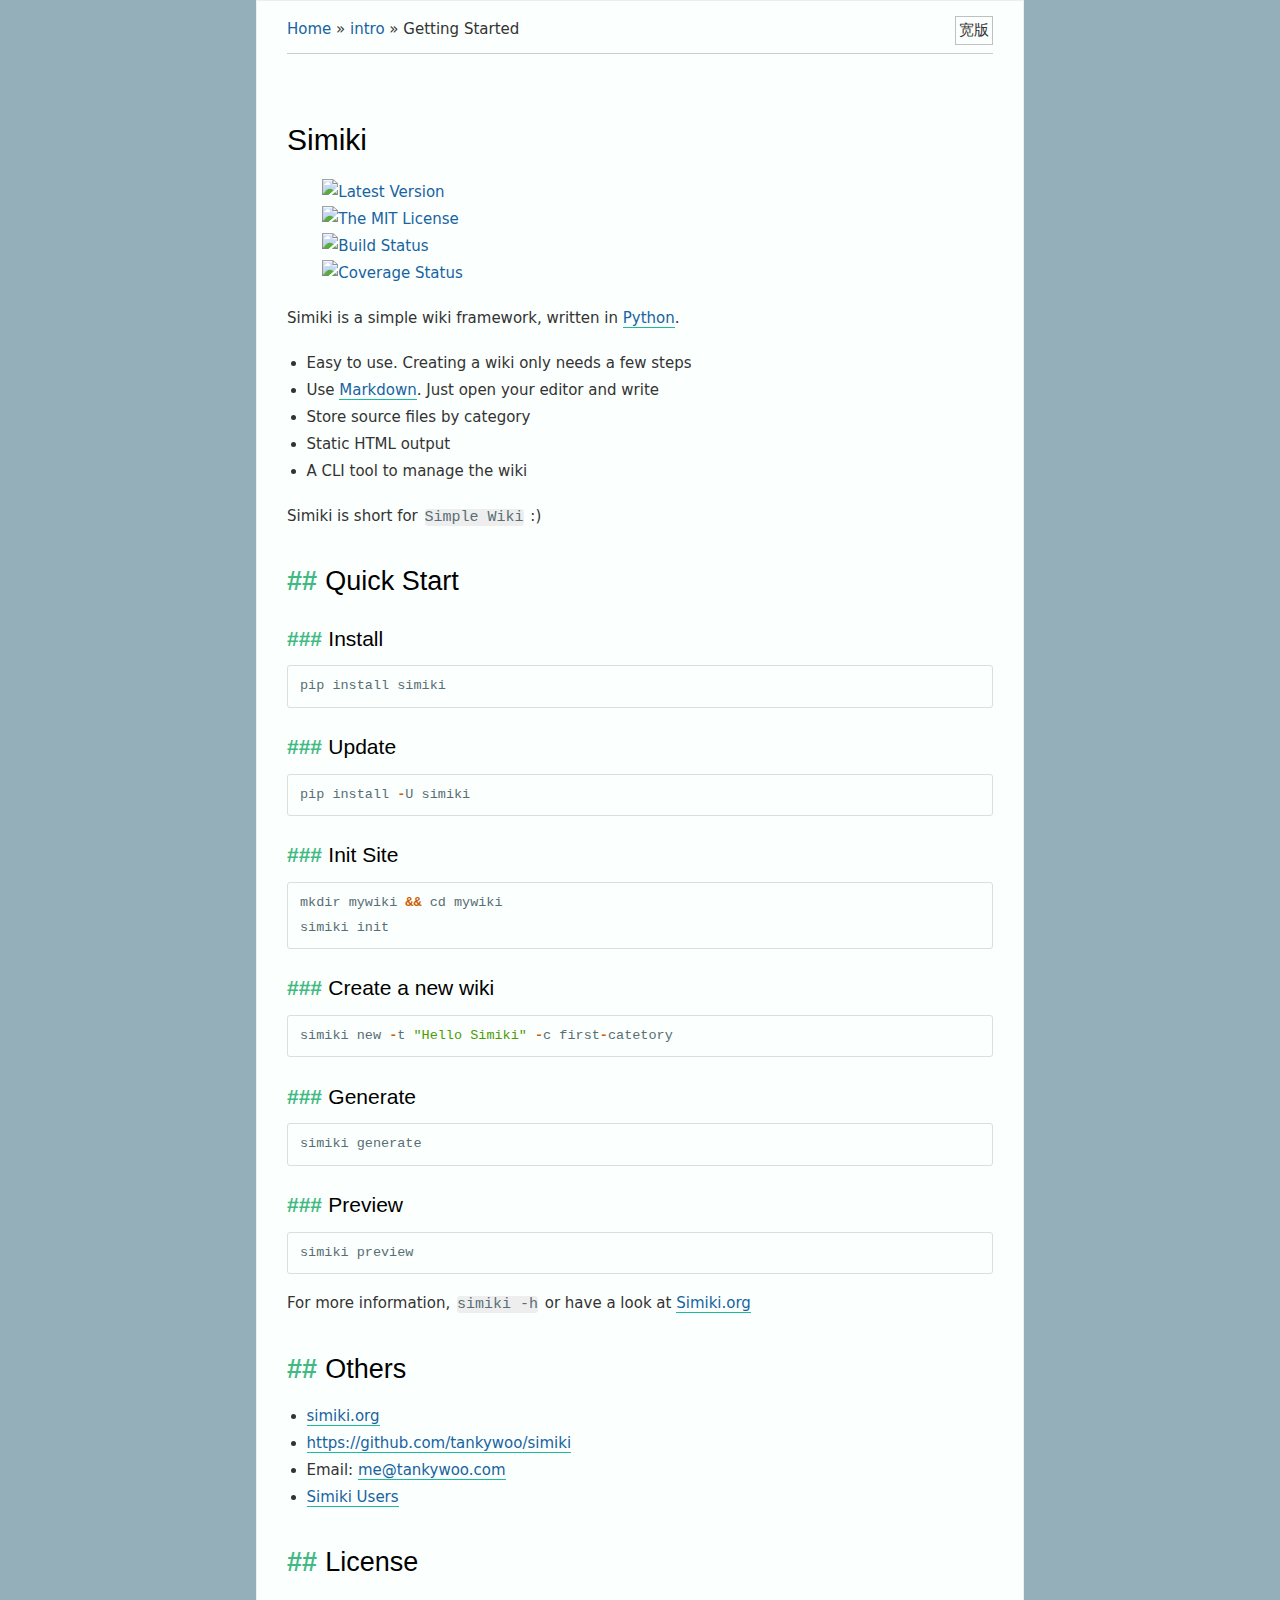
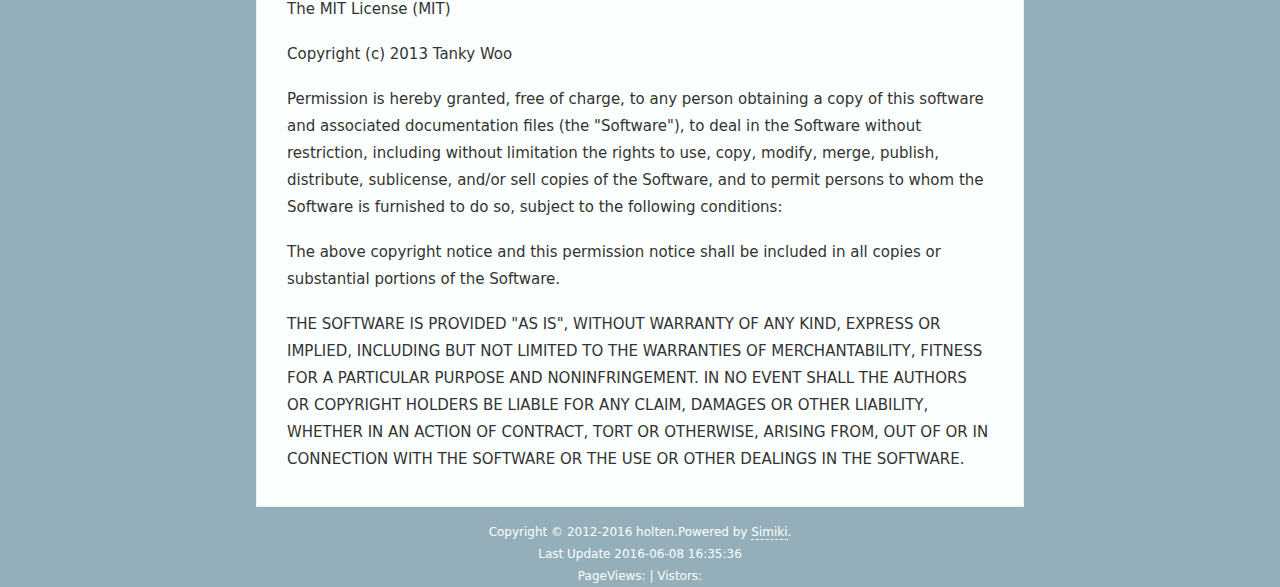
==== commit dd1440f6: "modify theme" ====
--- a/intro/gettingstarted.html
+++ b/intro/gettingstarted.html
@@ -115,7 +115,7 @@
         </div>
         <div id="footer">
               <p>Copyright © 2012-2016 holten.Powered by <a href="http://simiki.org/" target="_blank">Simiki</a>.</p>
-              <p>Last Update 2016-06-08 16:28:10</p>
+              <p>Last Update 2016-06-08 16:35:36</p>
               <p>PageViews:<span id="busuanzi_value_site_pv"></span> | Vistors:<span id="busuanzi_value_site_uv"></span></p>
         </div>
         <script async src="//dn-lbstatics.qbox.me/busuanzi/2.3/busuanzi.pure.mini.js"></script>
